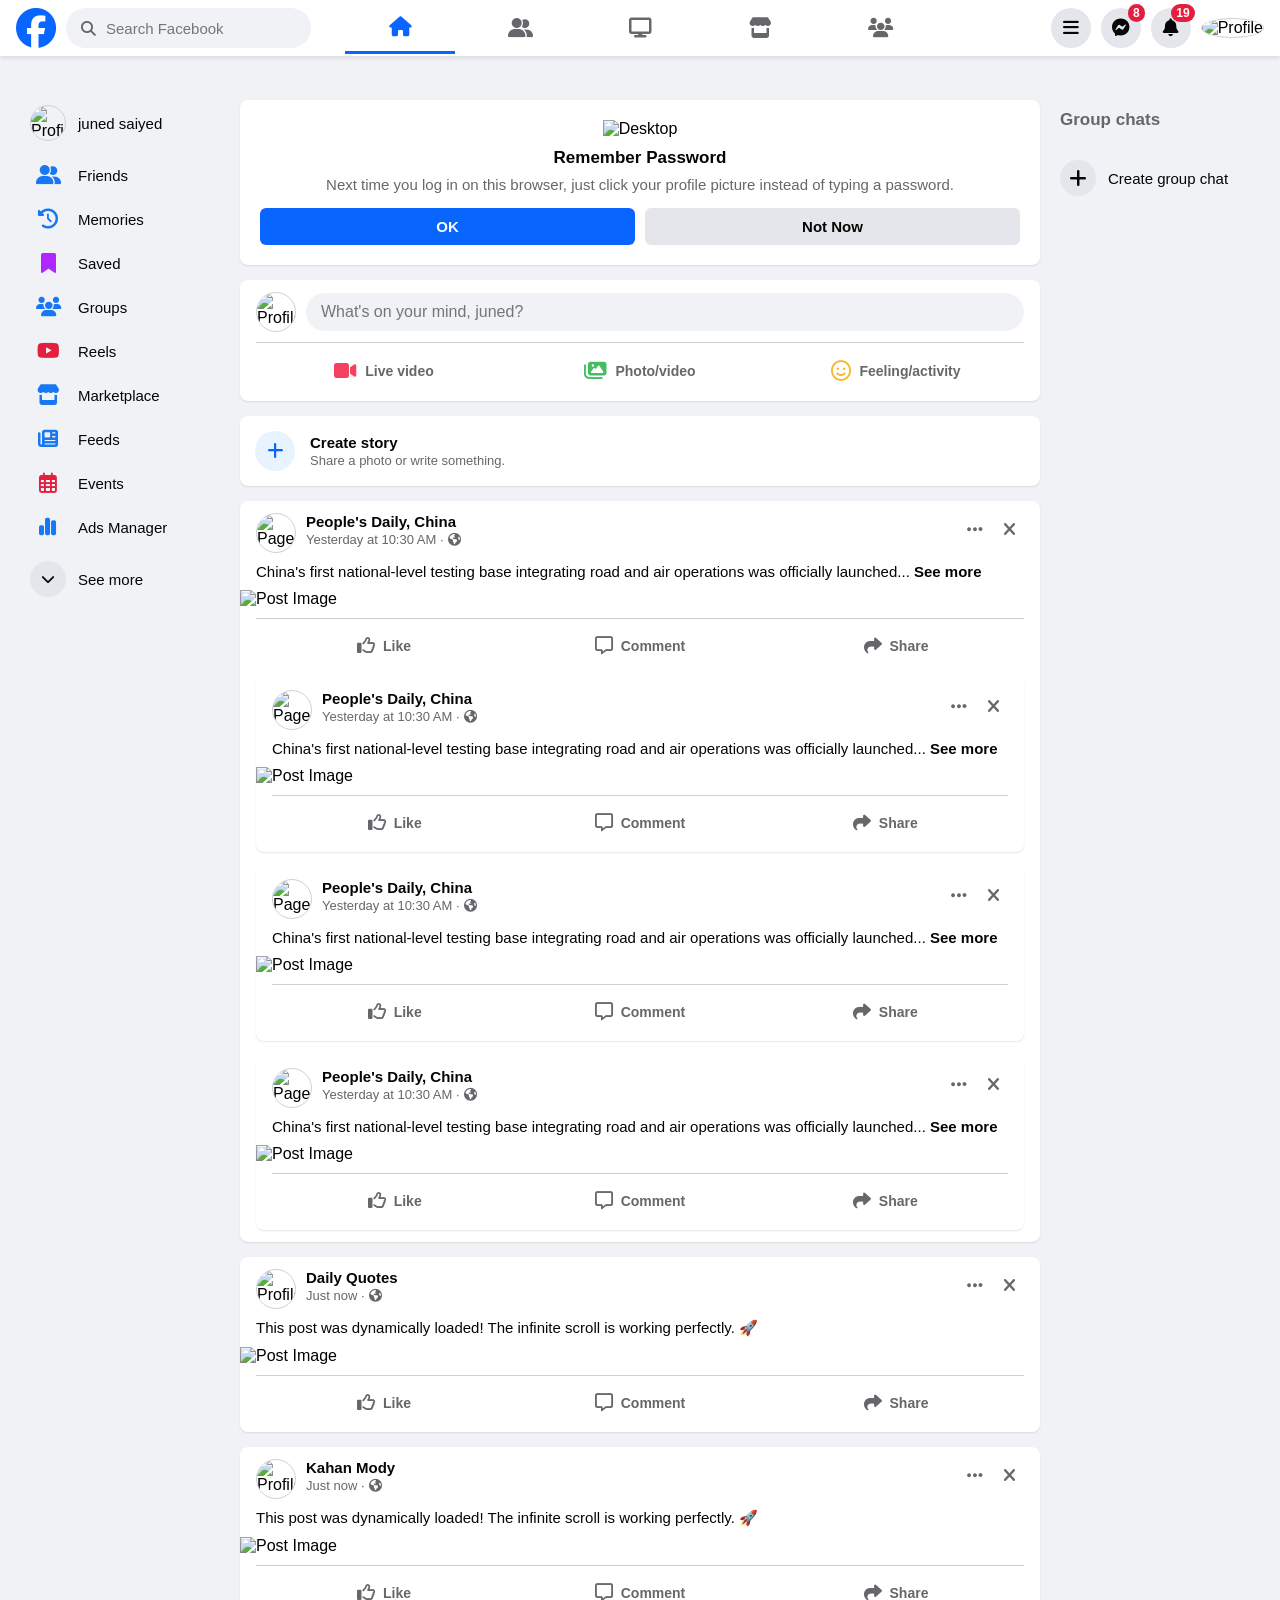
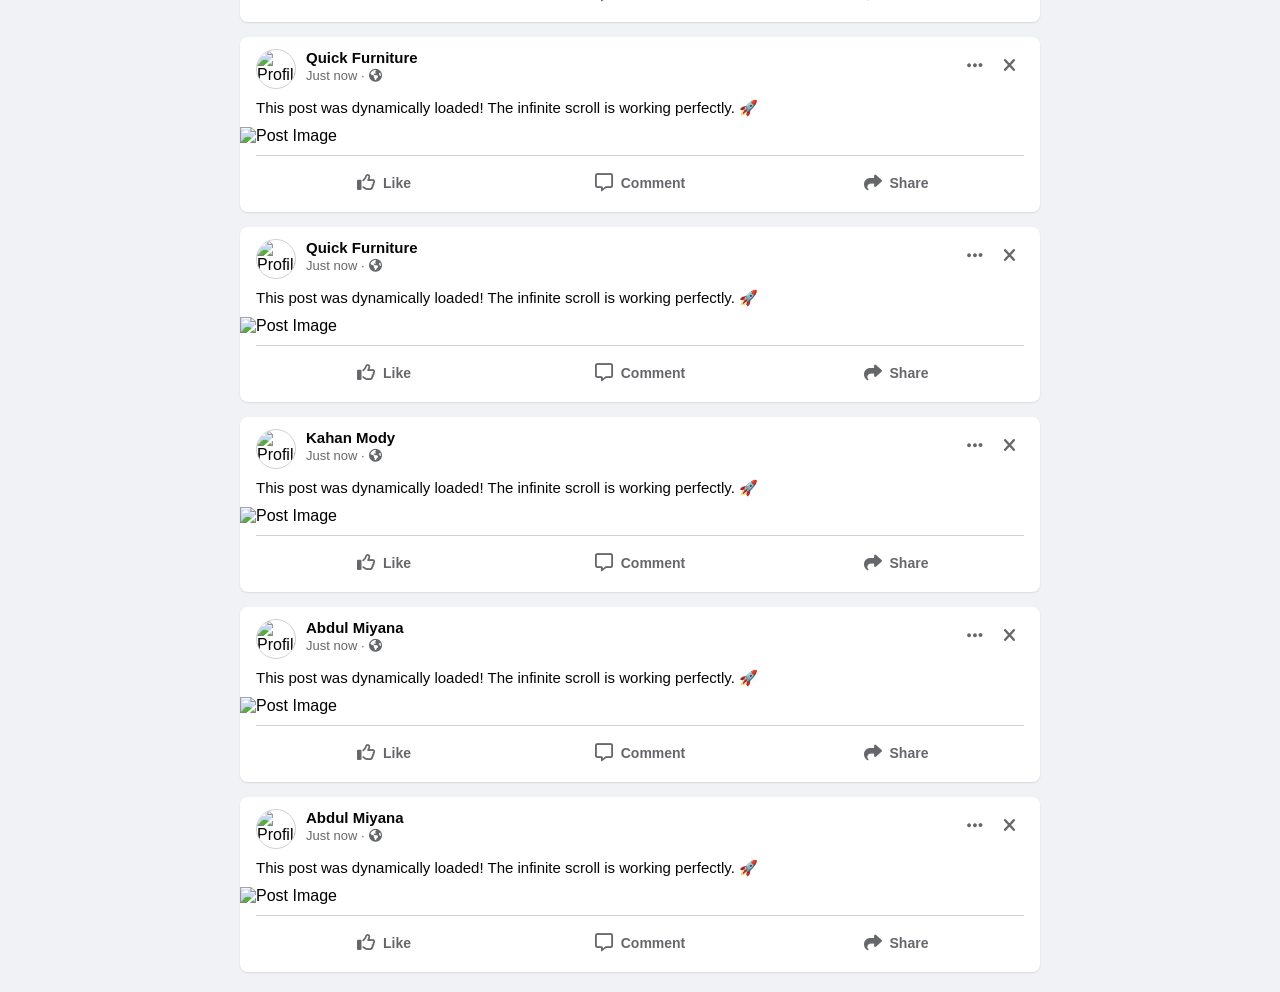
==== index.html @ 03bbe9f4 "deployment fix" ====
<!DOCTYPE html>
<html lang="en">
<head>
    <meta charset="UTF-8">
    <meta name="viewport" content="width=device-width, initial-scale=1.0">
    <title>Facebook Clone - Navbar</title>
    <link rel="stylesheet" href="https://cdnjs.cloudflare.com/ajax/libs/font-awesome/6.4.0/css/all.min.css">
    <link rel="stylesheet" href="fb.css">
</head>
<body>

    <nav class="navbar">
        <div class="nav-left">
            <i class="fa-brands fa-facebook fb-logo"></i>
            <div class="search-box">
                <i class="fa-solid fa-magnifying-glass"></i>
                <input type="text" placeholder="Search Facebook">
            </div>
        </div>

        <div class="nav-center">
            <div class="nav-icon active">
                <i class="fa-solid fa-house"></i>
            </div>
            <div class="nav-icon">
                <i class="fa-solid fa-user-group"></i>
            </div>
            <div class="nav-icon">
                <i class="fa-solid fa-display"></i>
            </div>
            <div class="nav-icon">
                <i class="fa-solid fa-store"></i>
            </div>
            <div class="nav-icon">
                <i class="fa-solid fa-users"></i>
            </div>
        </div>

        <div class="nav-right">
            <div class="nav-dropdown-container">
                <div class="icon-circle" id="menu-btn"><i class="fa-solid fa-bars"></i></div>
                <div class="dropdown-panel" id="menu-panel">
                    <h3>Menu</h3>
                    <div class="divider"></div>
                    <p style="color: #65676b; font-size: 13px;">Create, find events, and more.</p>
                </div>
            </div>

            <div class="nav-dropdown-container">
                <div class="icon-circle" id="messenger-btn">
                    <i class="fa-brands fa-facebook-messenger"></i>
                    <span class="notification-badge">8</span>
                </div>
                <div class="dropdown-panel" id="messenger-panel">
                    <div style="display: flex; justify-content: space-between; align-items: center;">
                        <h3>Chats</h3>
                        <div class="icon-circle" id="new-chat-btn" style="width: 32px; height: 32px;"><i class="fa-solid fa-pen-to-square"></i></div>
                    </div>
                    <div class="search-box" style="margin-top: 10px;"><input type="text" placeholder="Search Messenger"></div>
                </div>
            </div>

            <div class="nav-dropdown-container">
                <div class="icon-circle" id="notif-btn">
                    <i class="fa-solid fa-bell"></i>
                    <span class="notification-badge">19</span>
                </div>
                <div class="dropdown-panel" id="notif-panel">
                    <h3>Notifications</h3>
                    <div class="divider"></div>
                    <p style="text-align: center; color: #65676b; margin-top: 20px;">You have no new notifications.</p>
                </div>
            </div>

            <div class="nav-dropdown-container">
                <img src="https://placehold.co/40x40/E4E6EB/65676B?text=jS" alt="Profile" class="profile-pic" id="profile-btn">
                <div class="dropdown-panel" id="profile-panel">
                    <div class="post-user-info" style="padding: 10px; box-shadow: 0 2px 4px rgba(0,0,0,0.1); border-radius: 8px; margin-bottom: 10px;">
                        <img src="https://placehold.co/40x40/E4E6EB/65676B?text=jS" alt="Profile" class="profile-pic">
                        <div>
                            <h3 style="margin-top: 4px;">juned saiyed</h3>
                            <span style="color: #0866ff; cursor: pointer;">See all profiles</span>
                        </div>
                    </div>
                    <div class="sidebar-link"><div class="icon-circle"><i class="fa-solid fa-gear"></i></div><span class="sidebar-text">Settings & privacy</span></div>
                    <div class="sidebar-link"><div class="icon-circle"><i class="fa-solid fa-circle-question"></i></div><span class="sidebar-text">Help & support</span></div>
                    <div class="sidebar-link"><div class="icon-circle"><i class="fa-solid fa-moon"></i></div><span class="sidebar-text">Display & accessibility</span></div>
                    <div class="sidebar-link"><div class="icon-circle"><i class="fa-solid fa-arrow-right-from-bracket"></i></div><span class="sidebar-text">Log Out</span></div>
                </div>
            </div>
        </div>
    </nav>
<div class="main-container">
  <aside class="left-sidebar">
            <div class="sidebar-link">
                <img src="https://placehold.co/36x36/E4E6EB/65676B?text=JS" alt="Profile" class="profile-pic-small">
                <span class="sidebar-text">juned saiyed</span>
            </div>
            <div class="sidebar-link"><i class="fa-solid fa-user-group icon-blue"></i><span class="sidebar-text">Friends</span></div>
            <div class="sidebar-link"><i class="fa-solid fa-clock-rotate-left icon-blue"></i><span class="sidebar-text">Memories</span></div>
            <div class="sidebar-link"><i class="fa-solid fa-bookmark icon-purple"></i><span class="sidebar-text">Saved</span></div>
            <div class="sidebar-link"><i class="fa-solid fa-users icon-blue"></i><span class="sidebar-text">Groups</span></div>
            <div class="sidebar-link"><i class="fa-brands fa-youtube icon-blue" style="color: #e41e3f;"></i><span class="sidebar-text">Reels</span></div>
            <div class="sidebar-link"><i class="fa-solid fa-store icon-blue"></i><span class="sidebar-text">Marketplace</span></div>
            <div class="sidebar-link"><i class="fa-solid fa-newspaper icon-blue"></i><span class="sidebar-text">Feeds</span></div>
            <div class="sidebar-link"><i class="fa-regular fa-calendar-days icon-blue" style="color: #e41e3f;"></i><span class="sidebar-text">Events</span></div>
            <div class="sidebar-link"><i class="fa-solid fa-chart-simple icon-blue"></i><span class="sidebar-text">Ads Manager</span></div>
            
            <div class="sidebar-link hidden-sidebar-item" style="display: none;"><i class="fa-solid fa-cake-candles icon-purple"></i><span class="sidebar-text">Birthdays</span></div>
            <div class="sidebar-link hidden-sidebar-item" style="display: none;"><i class="fa-solid fa-gamepad icon-blue"></i><span class="sidebar-text">Gaming Video</span></div>
            <div class="sidebar-link hidden-sidebar-item" style="display: none;"><i class="fa-brands fa-facebook-messenger icon-blue"></i><span class="sidebar-text">Messenger</span></div>
            <div class="sidebar-link hidden-sidebar-item" style="display: none;"><i class="fa-solid fa-flag icon-blue" style="color: #f7b928;"></i><span class="sidebar-text">Pages</span></div>

            <div class="sidebar-link" id="toggle-sidebar-btn">
                <div class="icon-circle" style="width: 36px; height: 36px; margin-right: 12px; background-color: #e4e6eb;">
                    <i class="fa-solid fa-chevron-down toggle-icon" style="font-size: 14px; color: #050505;"></i>
                </div>
                <span class="sidebar-text toggle-text">See more</span>
            </div>
        </aside>
        <main class="content-area">
            
            <div class="remember-password-box">
                <div class="icon-desktop">
                    <img src="https://cdn-icons-png.flaticon.com/512/3159/3159073.png" alt="Desktop" style="width: 50px;"> </div>
                <h3>Remember Password</h3>
                <p>Next time you log in on this browser, just click your profile picture instead of typing a password.</p>
                <div class="remember-buttons">
                    <button class="btn-primary">OK</button>
                    <button class="btn-secondary">Not Now</button>
                </div>
            </div>

            <div class="create-post">
                <div class="create-post-top">
                    <img src="https://placehold.co/40x40/E4E6EB/65676B?text=User" alt="Profile" class="profile-pic">
                    <input type="text" placeholder="What's on your mind, juned?">
                </div>
                <div class="divider"></div>
                <div class="create-post-bottom">
                    <div class="action-btn">
                        <i class="fa-solid fa-video" style="color: #f3425f;"></i>
                        <span>Live video</span>
                    </div>
                    <div class="action-btn">
                        <i class="fa-solid fa-images" style="color: #45bd62;"></i>
                        <span>Photo/video</span>
                    </div>
                    <div class="action-btn">
                        <i class="fa-regular fa-face-smile" style="color: #f7b928;"></i>
                        <span>Feeling/activity</span>
                    </div>
                </div>
            </div>

            <div class="simple-create-story">
                <div class="icon-circle" style="color: #0866ff; background-color: #e7f3ff; margin-right: 15px;">
                    <i class="fa-solid fa-plus"></i>
                </div>
                <div class="story-text">
                    <h4>Create story</h4>
                    <p>Share a photo or write something.</p>
                </div>
            </div>

            <div class="post-feed">
                <div class="post-card">
                    <div class="post-header">
                        <div class="post-user-info">
                            <img src="https://placehold.co/40x40/1877f2/ffffff?text=PD" alt="Page" class="profile-pic">
                            <div>
                                <h3>People's Daily, China</h3>
                                <span>Yesterday at 10:30 AM · <i class="fa-solid fa-earth-americas"></i></span>
                            </div>
                        </div>
                        <div class="post-options">
                            <i class="fa-solid fa-ellipsis"></i>
                            <i class="fa-solid fa-xmark"></i>
                        </div>
                    </div>
                    <div class="post-text">
                        <p>China's first national-level testing base integrating road and air operations was officially launched... <strong>See more</strong></p>
                    </div>
                    <img src="https://picsum.photos/590/350" alt="Post Image" class="post-image">
                    
                    <div class="divider"></div>
                    <div class="post-actions">
                        <div class="action-btn"><i class="fa-regular fa-thumbs-up"></i><span>Like</span></div>
                        <div class="action-btn"><i class="fa-regular fa-message"></i><span>Comment</span></div>
                        <div class="action-btn"><i class="fa-solid fa-share"></i><span>Share</span></div>
                    </div>
                      <div class="post-card">
                    <div class="post-header">
                        <div class="post-user-info">
                            <img src="https://placehold.co/40x40/1877f2/ffffff?text=PD" alt="Page" class="profile-pic">
                            <div>
                                <h3>People's Daily, China</h3>
                                <span>Yesterday at 10:30 AM · <i class="fa-solid fa-earth-americas"></i></span>
                            </div>
                        </div>
                        <div class="post-options">
                            <i class="fa-solid fa-ellipsis"></i>
                            <i class="fa-solid fa-xmark"></i>
                        </div>
                    </div>
                    <div class="post-text">
                        <p>China's first national-level testing base integrating road and air operations was officially launched... <strong>See more</strong></p>
                    </div>
                    <img src="https://picsum.photos/590/357" alt="Post Image" class="post-image">
                    
                    <div class="divider"></div>
                    <div class="post-actions">
                        <div class="action-btn"><i class="fa-regular fa-thumbs-up"></i><span>Like</span></div>
                        <div class="action-btn"><i class="fa-regular fa-message"></i><span>Comment</span></div>
                        <div class="action-btn"><i class="fa-solid fa-share"></i><span>Share</span></div>
                    </div>
                </div>
                  <div class="post-card">
                    <div class="post-header">
                        <div class="post-user-info">
                            <img src="https://placehold.co/40x40/1877f2/ffffff?text=PD" alt="Page" class="profile-pic">
                            <div>
                                <h3>People's Daily, China</h3>
                                <span>Yesterday at 10:30 AM · <i class="fa-solid fa-earth-americas"></i></span>
                            </div>
                        </div>
                        <div class="post-options">
                            <i class="fa-solid fa-ellipsis"></i>
                            <i class="fa-solid fa-xmark"></i>
                        </div>
                    </div>
                    <div class="post-text">
                        <p>China's first national-level testing base integrating road and air operations was officially launched... <strong>See more</strong></p>
                    </div>
                    <img src="https://picsum.photos/590/365" alt="Post Image" class="post-image">
                    
                    <div class="divider"></div>
                    <div class="post-actions">
                        <div class="action-btn"><i class="fa-regular fa-thumbs-up"></i><span>Like</span></div>
                        <div class="action-btn"><i class="fa-regular fa-message"></i><span>Comment</span></div>
                        <div class="action-btn"><i class="fa-solid fa-share"></i><span>Share</span></div>
                    </div>
                </div>
                  <div class="post-card">
                    <div class="post-header">
                        <div class="post-user-info">
                            <img src="https://placehold.co/40x40/1877f2/ffffff?text=PD" alt="Page" class="profile-pic">
                            <div>
                                <h3>People's Daily, China</h3>
                                <span>Yesterday at 10:30 AM · <i class="fa-solid fa-earth-americas"></i></span>
                            </div>
                        </div>
                        <div class="post-options">
                            <i class="fa-solid fa-ellipsis"></i>
                            <i class="fa-solid fa-xmark"></i>
                        </div>
                    </div>
                    <div class="post-text">
                        <p>China's first national-level testing base integrating road and air operations was officially launched... <strong>See more</strong></p>
                    </div>
                    <img src="https://picsum.photos/590/355" alt="Post Image" class="post-image">
                    
                    <div class="divider"></div>
                    <div class="post-actions">
                        <div class="action-btn"><i class="fa-regular fa-thumbs-up"></i><span>Like</span></div>
                        <div class="action-btn"><i class="fa-regular fa-message"></i><span>Comment</span></div>
                        <div class="action-btn"><i class="fa-solid fa-share"></i><span>Share</span></div>
                    </div>
                </div>
                </div>
            </div>
        </main>

        <aside class="right-sidebar">
            <div class="sidebar-heading" style="margin-bottom: 10px;">Group chats</div>
            <div class="sidebar-link">
                <div class="icon-circle" style="width: 36px; height: 36px; margin-right: 12px; background-color: #e4e6eb;">
                    <i class="fa-solid fa-plus" style="color: #050505;"></i>
                </div>
                <span class="sidebar-text">Create group chat</span>
            </div>
        </aside>
</div>

<div class="chat-popup" id="chat-popup">
        <div class="chat-header">
            <div class="chat-header-info">
                <div class="contact-avatar-container">
                    <img src="https://placehold.co/32x32/0866ff/ffffff?text=M" class="profile-pic-small" style="margin-right: 8px;">
                    <div class="online-dot" style="bottom: 5px; right: 8px;"></div>
                </div>
                <div>
                    <h4 style="font-size: 15px;">New message</h4>
                    <span style="font-size: 12px; color: #65676b;">To: </span>
                </div>
            </div>
            <div class="chat-actions">
                <i class="fa-solid fa-minus"></i>
                <i class="fa-solid fa-xmark" id="close-chat"></i>
            </div>
        </div>
        <div class="chat-body"></div>
        <div class="chat-input-area">
            <i class="fa-solid fa-circle-plus" style="color: #0866ff;"></i>
            <input type="text" placeholder="Aa" class="chat-input">
            <i class="fa-solid fa-thumbs-up" style="color: #0866ff;"></i>
        </div>
    </div>
    <script src="fb.js"></script>
</body>
</html>
---- fb.css ----
/* Reset and Base Styles */
* {
    margin: 0;
    padding: 0;
    box-sizing: border-box;
    font-family: Arial, Helvetica, sans-serif;
}

body {
    background-color: #f0f2f5;
    padding-top: 60px; /* Crucial: pushes body content down so it's not hidden under the fixed navbar */
}

/* Main Navbar Container */
.navbar {
    display: flex;
    justify-content: space-between;
    align-items: center;
    background-color: #ffffff;
    height: 56px;
    padding: 0 16px;
    position: fixed;
    top: 0;
    width: 100%;
    z-index: 100;
    box-shadow: 0 2px 4px rgba(0, 0, 0, 0.1);
}

/* --- LEFT SECTION --- */
.nav-left {
    display: flex;
    align-items: center;
    gap: 10px;
    width: 300px;
}

.fb-logo {
    color: #0866ff;
    font-size: 40px;
    cursor: pointer;
}

.search-box {
    display: flex;
    align-items: center;
    background-color: #f0f2f5;
    border-radius: 50px;
    padding: 10px 15px;
    height: 40px;
}

.search-box i {
    color: #65676b;
    font-size: 15px;
}

.search-box input {
    border: none;
    background: transparent;
    outline: none;
    padding-left: 10px;
    font-size: 15px;
}

/* --- CENTER SECTION --- */
.nav-center {
    display: flex;
    justify-content: center;
    gap: 10px;
    flex: 1; /* Takes up remaining space */
    max-width: 600px;
}

.nav-icon {
    width: 100%;
    max-width: 110px;
    height: 52px;
    display: flex;
    justify-content: center;
    align-items: center;
    border-radius: 8px;
    cursor: pointer;
    color: #65676b;
    font-size: 20px;
    transition: background-color 0.2s ease;
}

.nav-icon:hover {
    background-color: #f0f2f5;
}

/* The Active Tab Styling */
.nav-icon.active {
    color: #0866ff;
    border-bottom: 3px solid #0866ff;
    border-radius: 0; /* Remove radius on bottom for the flat line look */
}

/* --- RIGHT SECTION --- */
.nav-right {
    display: flex;
    align-items: center;
    justify-content: flex-end;
    gap: 10px;
    width: 300px;
}

.icon-circle {
    width: 40px;
    height: 40px;
    background-color: #e4e6eb;
    border-radius: 50%;
    display: flex;
    justify-content: center;
    align-items: center;
    font-size: 18px;
    cursor: pointer;
    color: #050505;
    position: relative; /* Needed for positioning the notification badge */
}

.icon-circle:hover {
    background-color: #d8dadf;
}

.notification-badge {
    position: absolute;
    top: -4px;
    right: -4px;
    background-color: #e41e3f;
    color: white;
    font-size: 12px;
    font-weight: bold;
    padding: 2px 5px;
    border-radius: 50px;
}

.profile-pic {
    width: 40px;
    height: 40px;
    border-radius: 50%;
    cursor: pointer;
    border: 1px solid #ced0d4;
}


/* --- LEFT SIDEBAR --- */
.left-sidebar {
    padding-top: 15px;
    padding-right: 10px; /* Gives scrollbar some breathing room */
}

/* Custom Scrollbar - Only visible on hover */
.left-sidebar::-webkit-scrollbar {
    width: 8px;
}
.left-sidebar::-webkit-scrollbar-thumb {
    background-color: transparent; 
}
.left-sidebar:hover::-webkit-scrollbar-thumb {
    background-color: #bcc0c4;
    border-radius: 8px;
}

/* List Item Styling */
.sidebar-link {
    display: flex;
    align-items: center;
    padding: 10px;
    border-radius: 8px;
    cursor: pointer;
    transition: background-color 0.2s ease;
    margin-bottom: 4px;
}

.sidebar-link:hover {
    background-color: #e4e6eb;
}

/* Icons and Images */
.profile-pic-small {
    width: 36px;
    height: 36px;
    border-radius: 50%;
    margin-right: 12px;
    object-fit: cover;
    border: 1px solid #ced0d4;
}

.shortcut-icon {
    width: 36px;
    height: 36px;
    border-radius: 8px; /* Shortcuts use rounded squares instead of circles */
    margin-right: 12px;
    object-fit: cover;
}

.sidebar-link i {
    font-size: 20px;
    width: 36px; /* Fixing the width ensures the text perfectly aligns vertically */
    text-align: center;
    margin-right: 12px;
}

/* Typography and Colors */
.sidebar-text {
    font-size: 15px;
    font-weight: 500;
    color: #050505;
}

.icon-blue { color: #1877f2; }
.icon-purple { color: #b026ff; }

/* Divider and Headings */
.sidebar-divider {
    height: 1px;
    background-color: #ced0d4;
    margin: 10px 15px;
}

.sidebar-heading {
    font-size: 17px;
    font-weight: 600;
    color: #65676b;
    padding: 10px;
    margin-top: 5px;
}

/* --- CENTER FEED AREA --- */
.content-area {
    width: 100%; 
    max-width: 800px; /* Constrains the width of the main feed */
    margin: 0 auto; /* Centers the feed between the two sidebars */
    padding-top: 20px;
}

/* --- STORIES CAROUSEL --- */
.story-gallery {
    display: flex;
    gap: 10px;
    overflow-x: auto; /* Enables horizontal scrolling */
    padding-bottom: 10px;
}

/* Hide scrollbar for Chrome, Safari and Opera */
.story-gallery::-webkit-scrollbar {
    display: none;
}
/* Hide scrollbar for IE, Edge and Firefox */
.story-gallery {
    -ms-overflow-style: none;  
    scrollbar-width: none;  
}

/* The Individual Story Card */
.story-card {
    flex: 0 0 112px; /* Fixed width: prevents shrinking or growing */
    height: 200px; /* Kept under your 400px height preference */
    border-radius: 12px;
    position: relative; /* Crucial for absolutely positioning the text and profile pic inside */
    overflow: hidden;
    cursor: pointer;
    box-shadow: 0 1px 3px rgba(0,0,0,0.2);
    transition: transform 0.2s ease;
}

.story-card:hover {
    transform: scale(1.02); /* Slight scale-up effect on hover */
}

/* The background image of the story */
.story-bg {
    width: 100%;
    height: 100%;
    object-fit: cover; /* Ensures the image fills the card without stretching */
    transition: transform 0.3s ease;
}

.story-card:hover .story-bg {
    transform: scale(1.05);
}

/* --- STANDARD STORY OVERLAYS --- */
.story-profile-pic {
    position: absolute;
    top: 10px;
    left: 10px;
    width: 32px;
    height: 32px;
    border-radius: 50%;
    border: 4px solid #1877f2; /* Facebook's blue story ring */
    z-index: 2;
    object-fit: cover;
}

.story-card p {
    position: absolute;
    bottom: 10px;
    left: 10px;
    color: white;
    font-weight: 600;
    font-size: 13px;
    z-index: 2;
    text-shadow: 1px 1px 3px rgba(0,0,0,0.8); /* Dark shadow makes white text readable on bright images */
}

/* Gradient overlay to guarantee text readability at the bottom */
.story-card::after {
    content: '';
    position: absolute;
    bottom: 0;
    left: 0;
    width: 100%;
    height: 35%;
    background: linear-gradient(transparent, rgba(0,0,0,0.6));
    z-index: 1;
}

/* --- "CREATE STORY" CARD OVERRIDES --- */
.create-story::after {
    display: none; /* Remove the dark gradient overlay */
}

.create-story .story-bg {
    height: 65%; /* Image only takes up the top portion */
    border-bottom: 1px solid #ddd;
}

.create-story-bottom {
    position: absolute;
    bottom: 0;
    width: 100%;
    height: 35%;
    background-color: white;
    display: flex;
    flex-direction: column;
    align-items: center;
    justify-content: center;
    z-index: 2;
}

/* Override the standard white text */
.create-story-bottom p {
    position: static;
    color: black;
    text-shadow: none;
    font-weight: 600;
    font-size: 13px;
    margin-top: 15px; /* Pushes text down to make room for the plus button */
}

/* The blue overlapping plus button */
.plus-button {
    position: absolute;
    top: -16px; /* Pulls the button exactly halfway up to overlap the image */
    background-color: #1877f2;
    color: white;
    width: 32px;
    height: 32px;
    border-radius: 50%;
    display: flex;
    justify-content: center;
    align-items: center;
    border: 4px solid white; /* Creates the cut-out illusion */
}

/* --- MAIN LAYOUT STRUCTURE --- */
.main-container {
    display: flex;
    justify-content: space-between;
    padding: 20px;
    max-width: 1600px; 
    margin: 0 auto; 
}

/* Update your existing .left-sidebar with these properties */
.left-sidebar {
    width: 25%; /* Restricts the sidebar width */
    position: sticky; /* Keeps it on screen when scrolling */
    top: 76px; 
    height: calc(100vh - 76px);
    overflow-y: auto; 
    padding-top: 15px;
    padding-right: 10px; 
}

/* --- FEED GENERAL COMPONENTS --- */
.create-post, .post-card {
    background-color: white;
    border-radius: 8px;
    padding: 12px 16px;
    margin-top: 15px; /* Spacing between cards */
    box-shadow: 0 1px 2px rgba(0,0,0,0.1);
}

.divider {
    height: 1px;
    background-color: #ced0d4;
    margin: 10px 0;
}

/* Action Buttons (Used in both Create Post and Post Footer) */
.action-btn {
    display: flex;
    align-items: center;
    justify-content: center;
    gap: 8px;
    padding: 8px;
    border-radius: 8px;
    cursor: pointer;
    flex: 1; /* Makes all buttons take up equal width */
    color: #65676b;
    font-weight: 600;
    font-size: 14px;
    transition: background-color 0.2s;
}

.action-btn:hover {
    background-color: #f0f2f5;
}

/* --- CREATE POST BOX --- */
.create-post-top {
    display: flex;
    align-items: center;
    gap: 10px;
}

.create-post-top input {
    flex: 1; /* Takes up remaining space */
    background-color: #f0f2f5;
    border: none;
    border-radius: 50px;
    padding: 10px 15px;
    font-size: 16px;
    cursor: pointer;
    outline: none;
}

.create-post-top input:hover {
    background-color: #e4e6eb;
}

.create-post-bottom {
    display: flex;
    justify-content: space-between;
}

.create-post-bottom i {
    font-size: 20px;
}

/* --- INDIVIDUAL POST CARD --- */
.post-header {
    display: flex;
    justify-content: space-between;
    align-items: flex-start;
    margin-bottom: 10px;
}

.post-user-info {
    display: flex;
    gap: 10px;
}

.post-user-info h3 {
    font-size: 15px;
    color: #050505;
    margin-bottom: 2px;
}

.post-user-info span {
    font-size: 13px;
    color: #65676b;
    display: flex;
    align-items: center;
    gap: 4px;
}

.post-options i {
    color: #65676b;
    padding: 8px;
    border-radius: 50%;
    cursor: pointer;
    font-size: 18px;
}

.post-options i:hover {
    background-color: #f0f2f5;
}

.post-text {
    font-size: 15px;
    color: #050505;
    margin-bottom: 10px;
}

.post-image {
    width: calc(100% + 32px); /* Makes image break out of the padding */
    margin-left: -16px;
    max-height: 400px;
    object-fit: cover;
    display: block;
}

/* Post Footer Stats */
.post-footer-stats {
    display: flex;
    justify-content: space-between;
    color: #65676b;
    font-size: 15px;
    padding: 10px 0;
}

.likes-count {
    display: flex;
    align-items: center;
    gap: 5px;
}

.comments-shares {
    display: flex;
    gap: 10px;
}

/* Post Actions (Like, Comment, Share) */
.post-actions {
    display: flex;
    justify-content: space-between;
}

.post-actions i {
    font-size: 18px;
}

/* --- RIGHT SIDEBAR --- */
.right-sidebar {
    width: 25%;
    position: sticky;
    top: 76px;
    height: calc(100vh - 76px);
    overflow-y: auto;
    padding-top: 15px;
    padding-left: 10px; /* Gives the content some breathing room from the center feed */
}

/* Custom Scrollbar for Right Sidebar (matches left side) */
.right-sidebar::-webkit-scrollbar {
    width: 8px;
}
.right-sidebar::-webkit-scrollbar-thumb {
    background-color: transparent; 
}
.right-sidebar:hover::-webkit-scrollbar-thumb {
    background-color: #bcc0c4;
    border-radius: 8px;
}

/* --- SPONSORED ADS --- */
.ad-card {
    display: flex;
    align-items: center;
    gap: 15px;
    padding: 8px;
    border-radius: 8px;
    cursor: pointer;
    transition: background-color 0.2s ease;
}

.ad-card:hover {
    background-color: #e4e6eb;
}

.ad-image {
    width: 110px;
    height: 110px;
    border-radius: 8px;
    object-fit: cover;
}

.ad-info h4 {
    font-size: 15px;
    color: #050505;
    font-weight: 600;
    margin-bottom: 4px;
}

.ad-info p {
    font-size: 13px;
    color: #65676b;
}

/* --- BIRTHDAYS --- */
.gift-icon {
    width: 28px;
    height: 28px;
    margin-right: 12px;
}

.birthday-section p {
    font-size: 15px;
    color: #050505;
}

/* --- CONTACTS --- */
.contacts-header {
    display: flex;
    justify-content: space-between;
    align-items: center;
    padding-right: 15px;
}

.contacts-icons i {
    color: #65676b;
    margin-left: 15px;
    cursor: pointer;
    font-size: 16px;
    padding: 8px;
    border-radius: 50%;
}

.contacts-icons i:hover {
    background-color: #e4e6eb;
}

/* Online Status Dot */
.contact-avatar-container {
    position: relative;
    display: flex;
}

.online-dot {
    position: absolute;
    bottom: 2px;
    right: 12px; /* Pulls it slightly left to overlap the circle */
    width: 10px;
    height: 10px;
    background-color: #31a24c; /* Facebook online green */
    border-radius: 50%;
    border: 2px solid #f0f2f5; /* Creates the cut-out look against the grey background */
}

/* --- NEW: REMEMBER PASSWORD BOX --- */
.remember-password-box {
    background-color: white;
    border-radius: 8px;
    padding: 20px;
    margin-bottom: 15px;
    box-shadow: 0 1px 2px rgba(0,0,0,0.1);
    display: flex;
    flex-direction: column;
    align-items: center;
    text-align: center;
}

.icon-desktop {
    margin-bottom: 10px;
}

.remember-password-box h3 {
    font-size: 17px;
    color: #050505;
    margin-bottom: 8px;
}

.remember-password-box p {
    font-size: 15px;
    color: #65676b;
    margin-bottom: 15px;
}

.remember-buttons {
    display: flex;
    gap: 10px;
    width: 100%;
}

.btn-primary {
    flex: 1;
    background-color: #0866ff;
    color: white;
    border: none;
    padding: 10px;
    border-radius: 6px;
    font-weight: 600;
    cursor: pointer;
    font-size: 15px;
}

.btn-secondary {
    flex: 1;
    background-color: #e4e6eb;
    color: #050505;
    border: none;
    padding: 10px;
    border-radius: 6px;
    font-weight: 600;
    cursor: pointer;
    font-size: 15px;
}

.btn-primary:hover { background-color: #075ce5; }
.btn-secondary:hover { background-color: #d8dadf; }

/* --- NEW: SIMPLE CREATE STORY BOX --- */
.simple-create-story {
    background-color: white;
    border-radius: 8px;
    padding: 15px;
    margin-top: 15px;
    box-shadow: 0 1px 2px rgba(0,0,0,0.1);
    display: flex;
    align-items: center;
    cursor: pointer;
    transition: background-color 0.2s;
}

.simple-create-story:hover {
    background-color: #f0f2f5;
}

.story-text h4 {
    font-size: 15px;
    color: #050505;
    margin-bottom: 2px;
}

.story-text p {
    font-size: 13px;
    color: #65676b;
}

/* --- DROPDOWN PANELS --- */
.nav-dropdown-container {
    position: relative; /* Anchor for absolute children */
}

.dropdown-panel {
    position: absolute;
    top: 50px;
    right: 0;
    width: 360px;
    background-color: white;
    border-radius: 8px;
    box-shadow: 0 12px 28px rgba(0,0,0,0.2), 0 2px 4px rgba(0,0,0,0.1);
    padding: 16px;
    display: none; /* Hidden by default */
    flex-direction: column;
    z-index: 200;
    max-height: calc(100vh - 70px);
    overflow-y: auto;
    cursor: default;
}

/* Toggled via JS */
.dropdown-panel.show {
    display: flex;
}

.dropdown-panel h3 {
    font-size: 24px;
    color: #050505;
    margin-bottom: 10px;
}

/* --- CHAT POPUP --- */
.chat-popup {
    position: fixed;
    bottom: 0;
    right: 80px;
    width: 328px;
    height: 400px; /* Keeping strict adherence to your 400px height preference */
    background-color: white;
    border-top-left-radius: 8px;
    border-top-right-radius: 8px;
    box-shadow: 0 12px 28px rgba(0,0,0,0.2);
    z-index: 300;
    display: none; /* Hidden by default */
    flex-direction: column;
}

.chat-popup.show {
    display: flex;
}

.chat-header {
    display: flex;
    justify-content: space-between;
    align-items: center;
    padding: 8px 12px;
    border-bottom: 1px solid #ced0d4;
    box-shadow: 0 1px 2px rgba(0,0,0,0.1);
}

.chat-header-info {
    display: flex;
    align-items: center;
}

.chat-actions i {
    color: #0866ff;
    margin-left: 12px;
    cursor: pointer;
    font-size: 18px;
}

.chat-body {
    flex: 1; /* Takes up remaining middle space */
    background-color: white;
}

.chat-input-area {
    display: flex;
    align-items: center;
    padding: 10px;
    gap: 10px;
}

.chat-input {
    flex: 1;
    background-color: #f0f2f5;
    border: none;
    border-radius: 20px;
    padding: 8px 12px;
    outline: none;
}

/* Fix alignment for icons inside circles in the sidebar */
.sidebar-link .icon-circle i {
    margin-right: 0;
    width: auto;
}
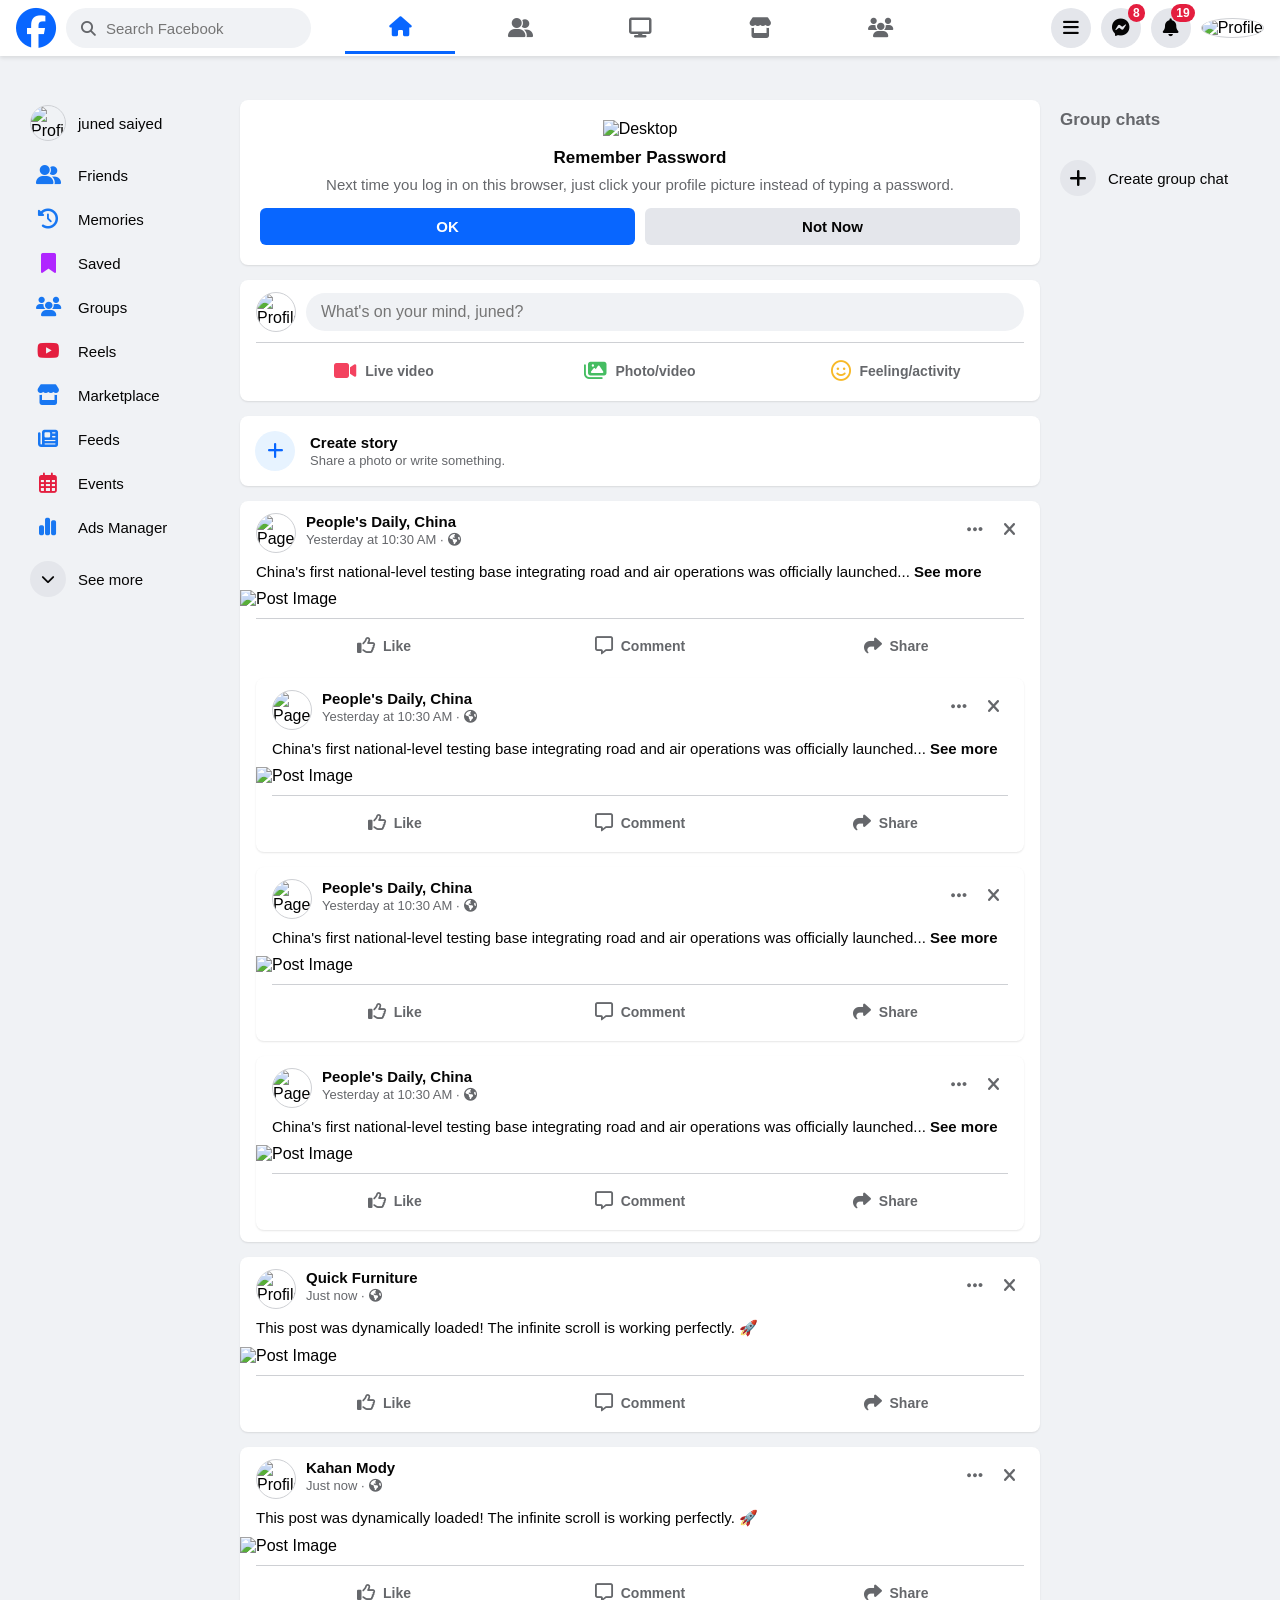
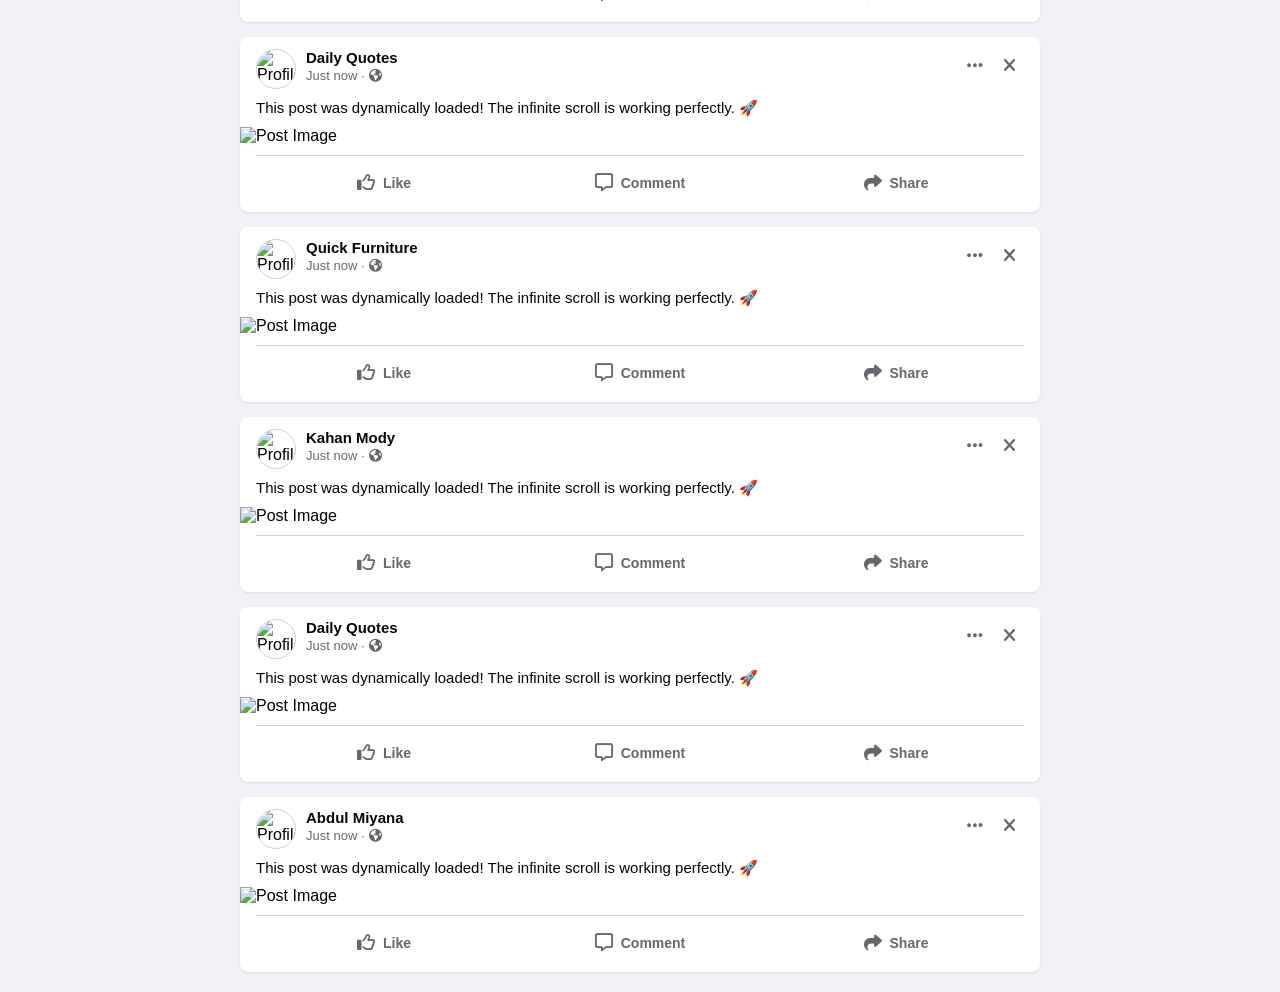
==== commit 7d918fab: "Rename fb.html to index.html" ====
--- a/index.html
+++ b/index.html
@@ -308,4 +308,4 @@
     </div>
     <script src="fb.js"></script>
 </body>
-</html>+</html>
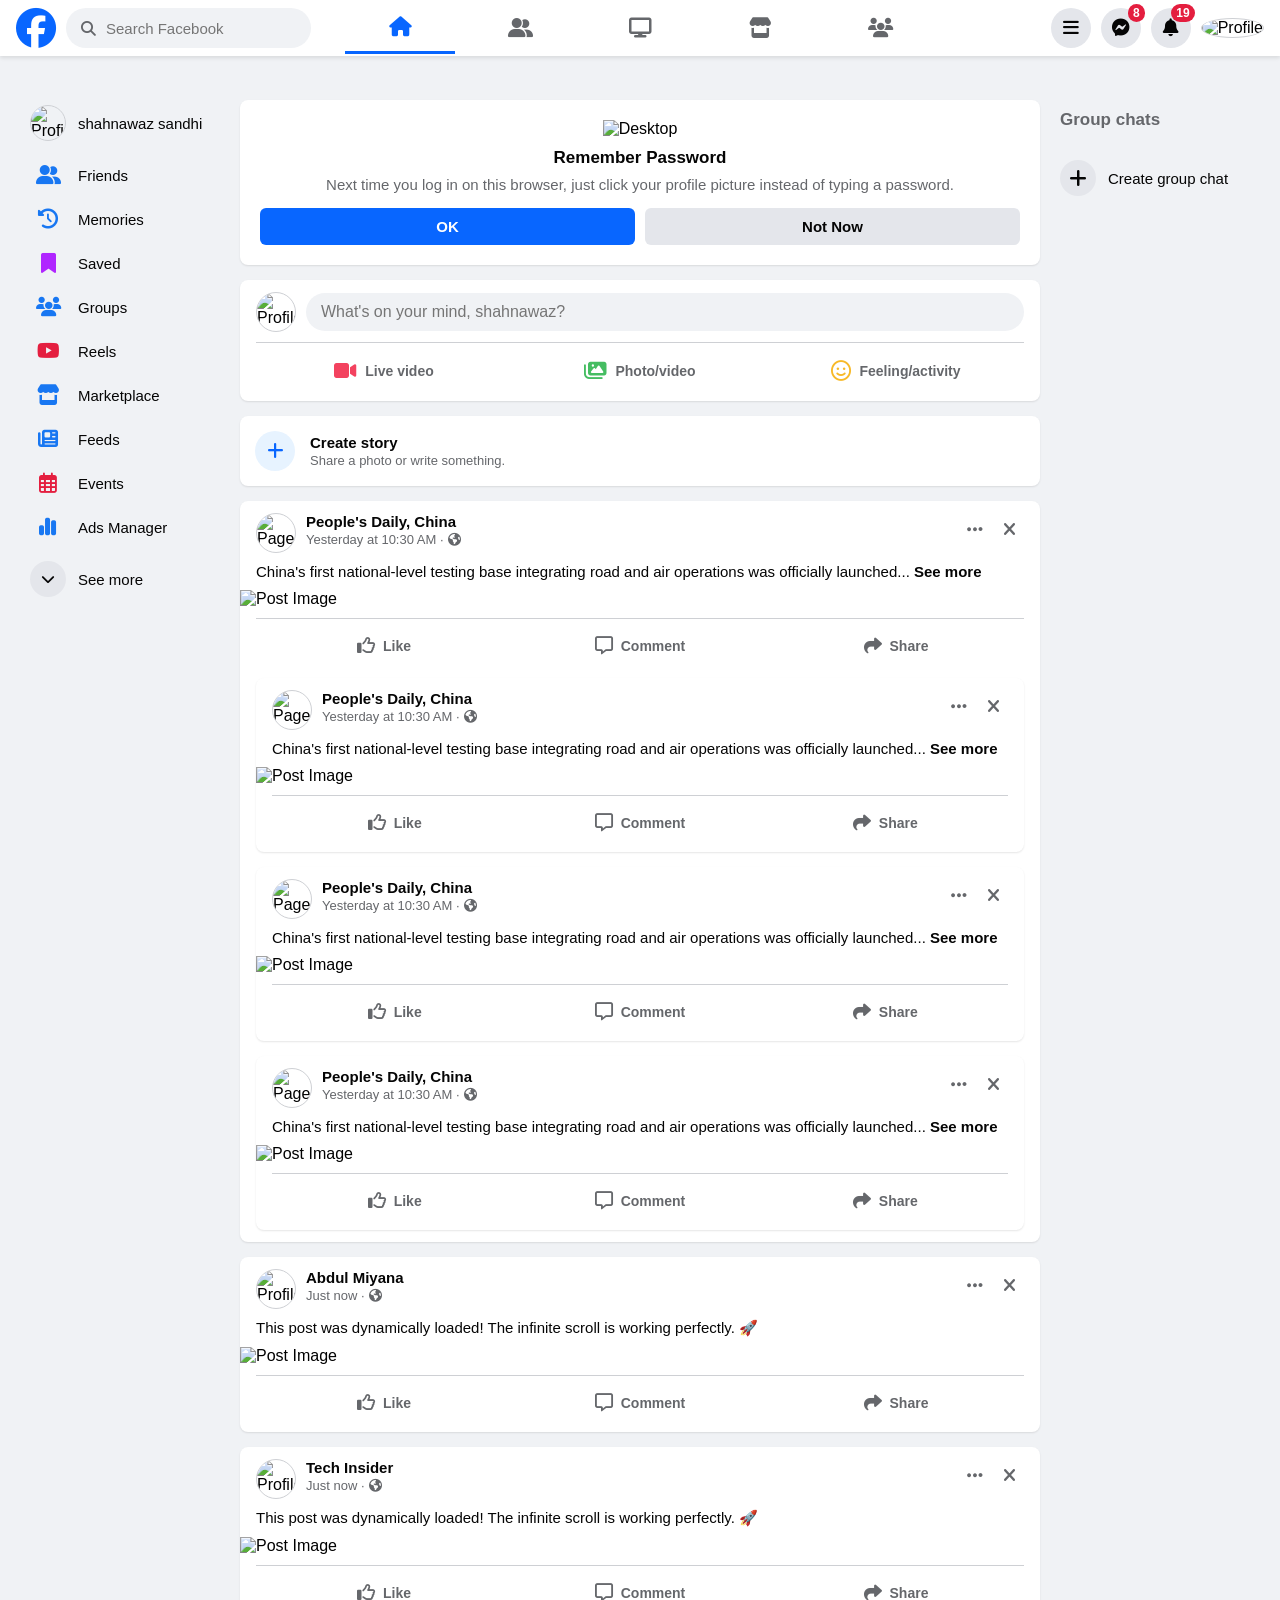
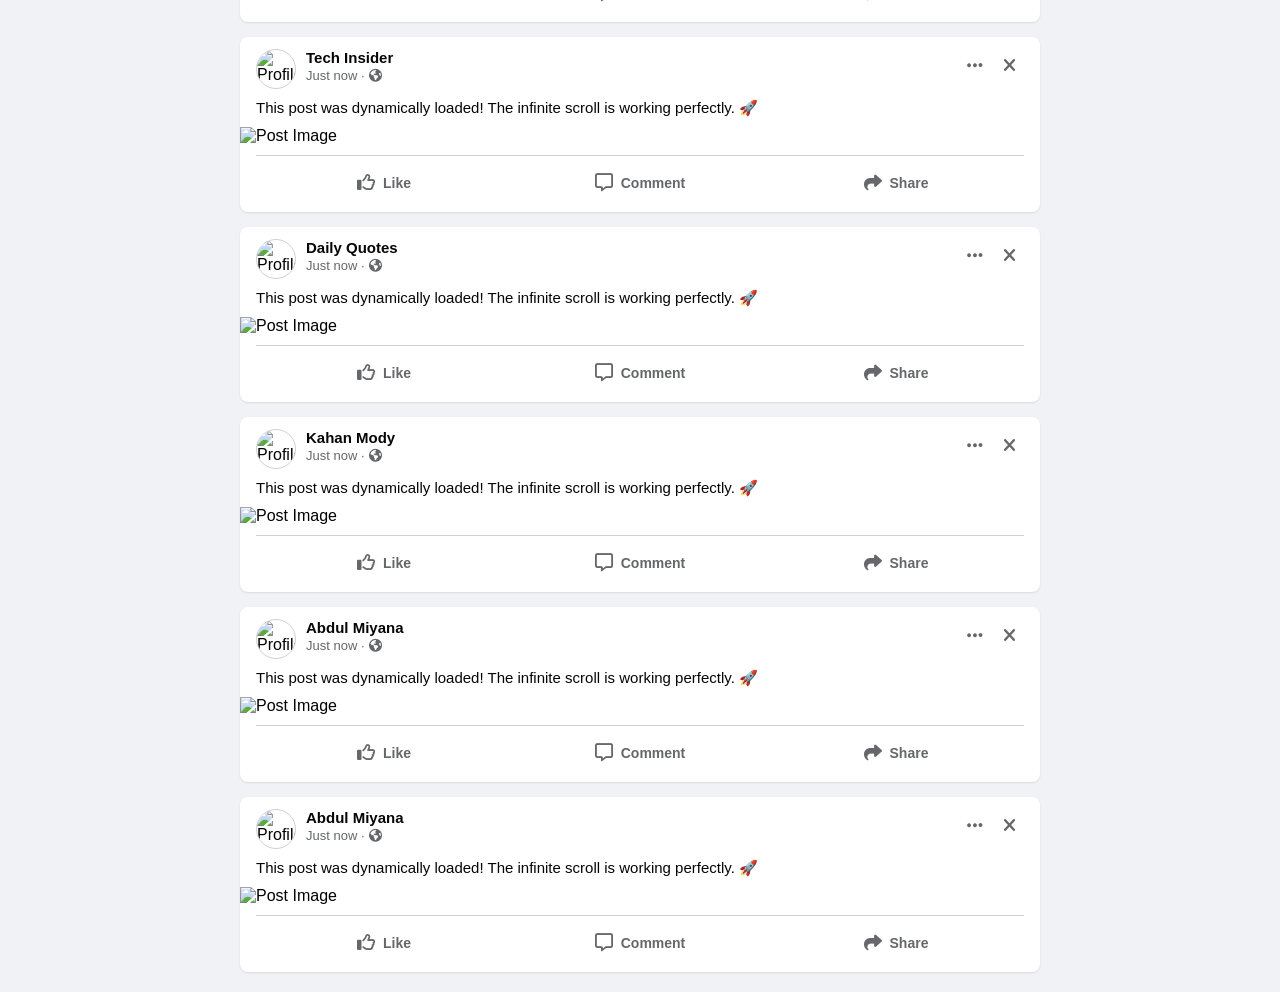
==== commit cf512966: "Update profile names and images in index.html" ====
--- a/index.html
+++ b/index.html
@@ -76,9 +76,9 @@
                 <img src="https://placehold.co/40x40/E4E6EB/65676B?text=jS" alt="Profile" class="profile-pic" id="profile-btn">
                 <div class="dropdown-panel" id="profile-panel">
                     <div class="post-user-info" style="padding: 10px; box-shadow: 0 2px 4px rgba(0,0,0,0.1); border-radius: 8px; margin-bottom: 10px;">
-                        <img src="https://placehold.co/40x40/E4E6EB/65676B?text=jS" alt="Profile" class="profile-pic">
+                        <img src="https://placehold.co/40x40/E4E6EB/65676B?text=SS" alt="Profile" class="profile-pic">
                         <div>
-                            <h3 style="margin-top: 4px;">juned saiyed</h3>
+                            <h3 style="margin-top: 4px;">shahnawaz sandhi</h3>
                             <span style="color: #0866ff; cursor: pointer;">See all profiles</span>
                         </div>
                     </div>
@@ -93,8 +93,8 @@
 <div class="main-container">
   <aside class="left-sidebar">
             <div class="sidebar-link">
-                <img src="https://placehold.co/36x36/E4E6EB/65676B?text=JS" alt="Profile" class="profile-pic-small">
-                <span class="sidebar-text">juned saiyed</span>
+                <img src="https://placehold.co/36x36/E4E6EB/65676B?text=SS" alt="Profile" class="profile-pic-small">
+                <span class="sidebar-text">shahnawaz sandhi</span>
             </div>
             <div class="sidebar-link"><i class="fa-solid fa-user-group icon-blue"></i><span class="sidebar-text">Friends</span></div>
             <div class="sidebar-link"><i class="fa-solid fa-clock-rotate-left icon-blue"></i><span class="sidebar-text">Memories</span></div>
@@ -134,7 +134,7 @@
             <div class="create-post">
                 <div class="create-post-top">
                     <img src="https://placehold.co/40x40/E4E6EB/65676B?text=User" alt="Profile" class="profile-pic">
-                    <input type="text" placeholder="What's on your mind, juned?">
+                    <input type="text" placeholder="What's on your mind, shahnawaz?">
                 </div>
                 <div class="divider"></div>
                 <div class="create-post-bottom">
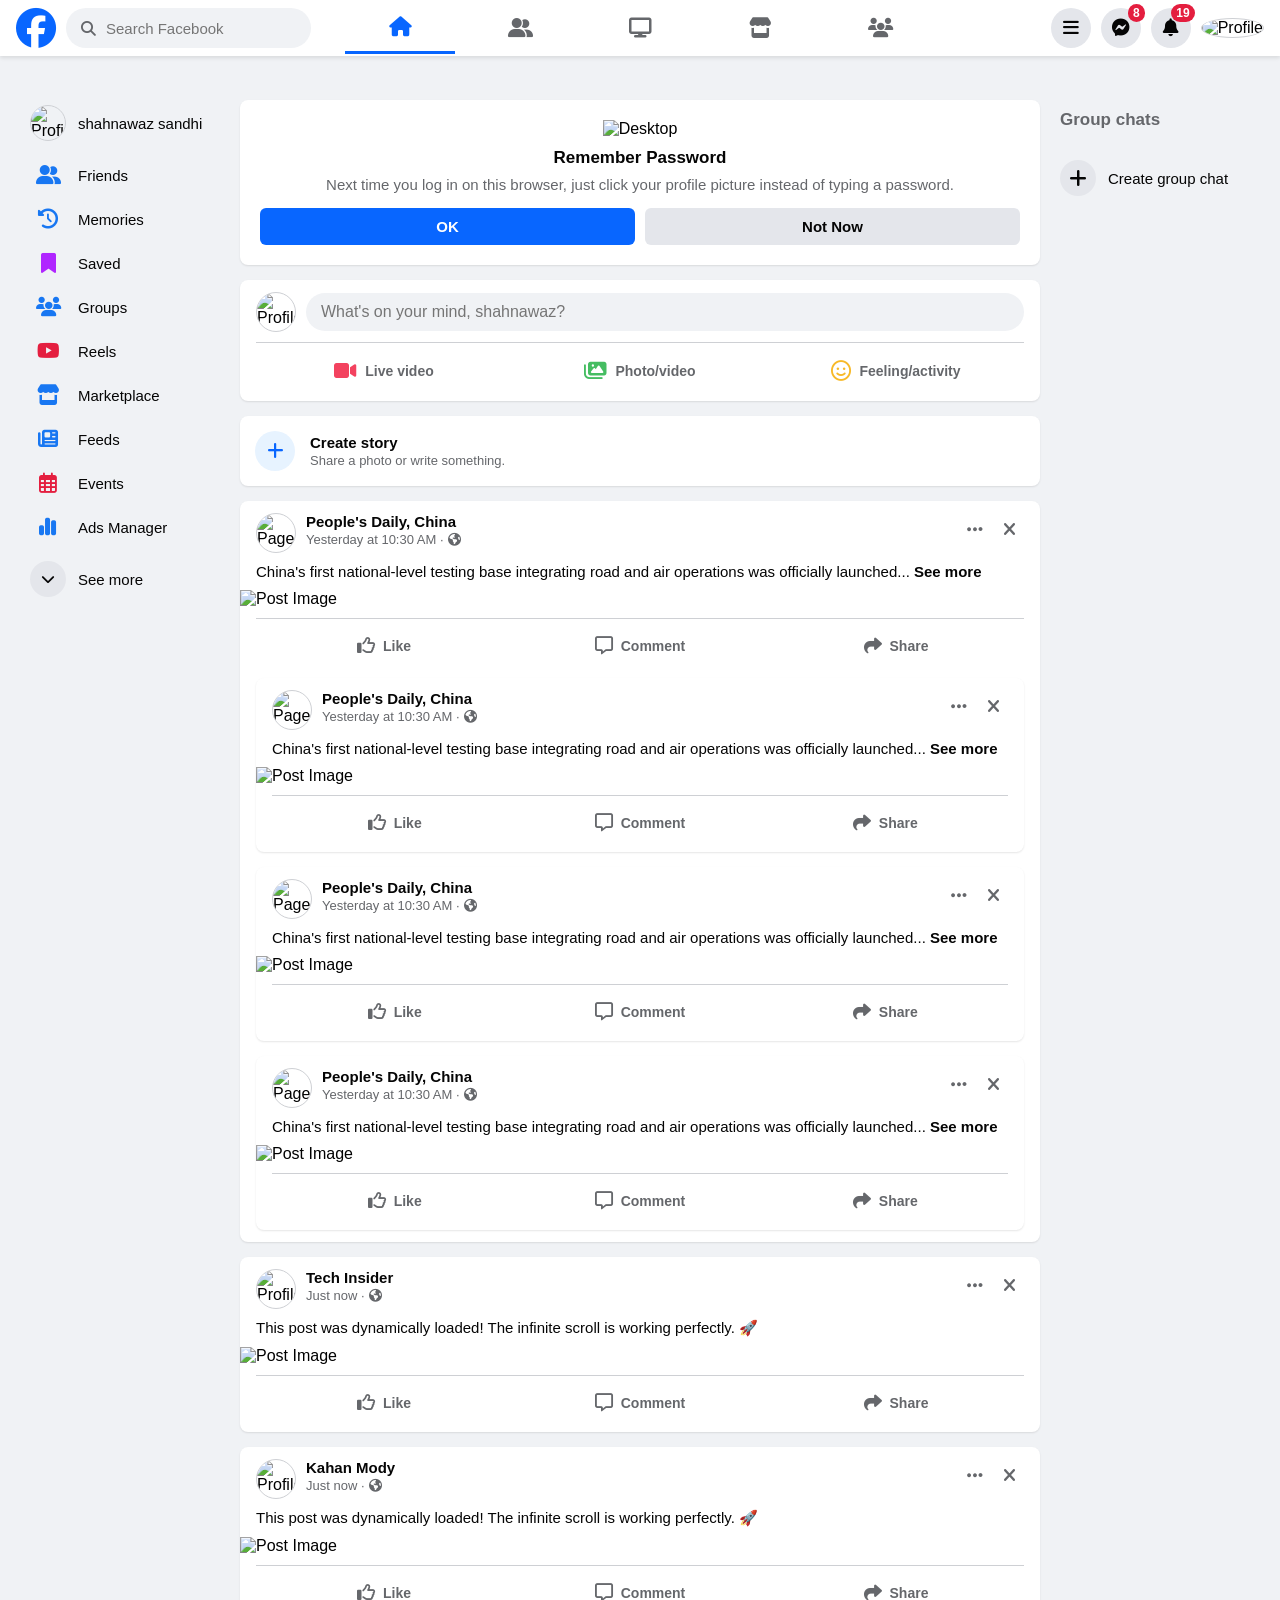
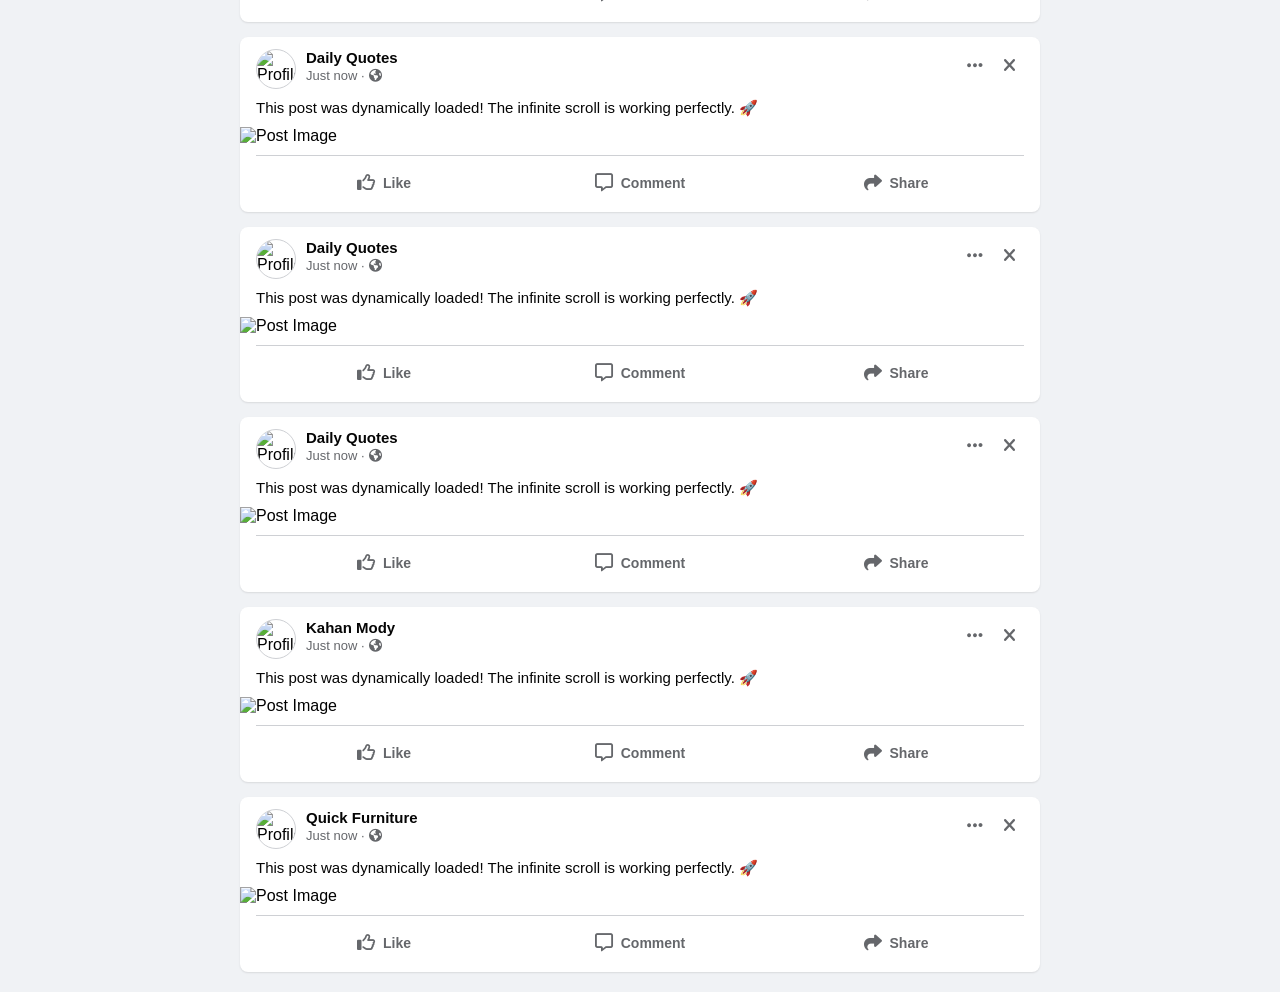
==== commit d84f9103: "Change profile picture placeholder text" ====
--- a/index.html
+++ b/index.html
@@ -73,7 +73,7 @@
             </div>
 
             <div class="nav-dropdown-container">
-                <img src="https://placehold.co/40x40/E4E6EB/65676B?text=jS" alt="Profile" class="profile-pic" id="profile-btn">
+                <img src="https://placehold.co/40x40/E4E6EB/65676B?text=SS" alt="Profile" class="profile-pic" id="profile-btn">
                 <div class="dropdown-panel" id="profile-panel">
                     <div class="post-user-info" style="padding: 10px; box-shadow: 0 2px 4px rgba(0,0,0,0.1); border-radius: 8px; margin-bottom: 10px;">
                         <img src="https://placehold.co/40x40/E4E6EB/65676B?text=SS" alt="Profile" class="profile-pic">
